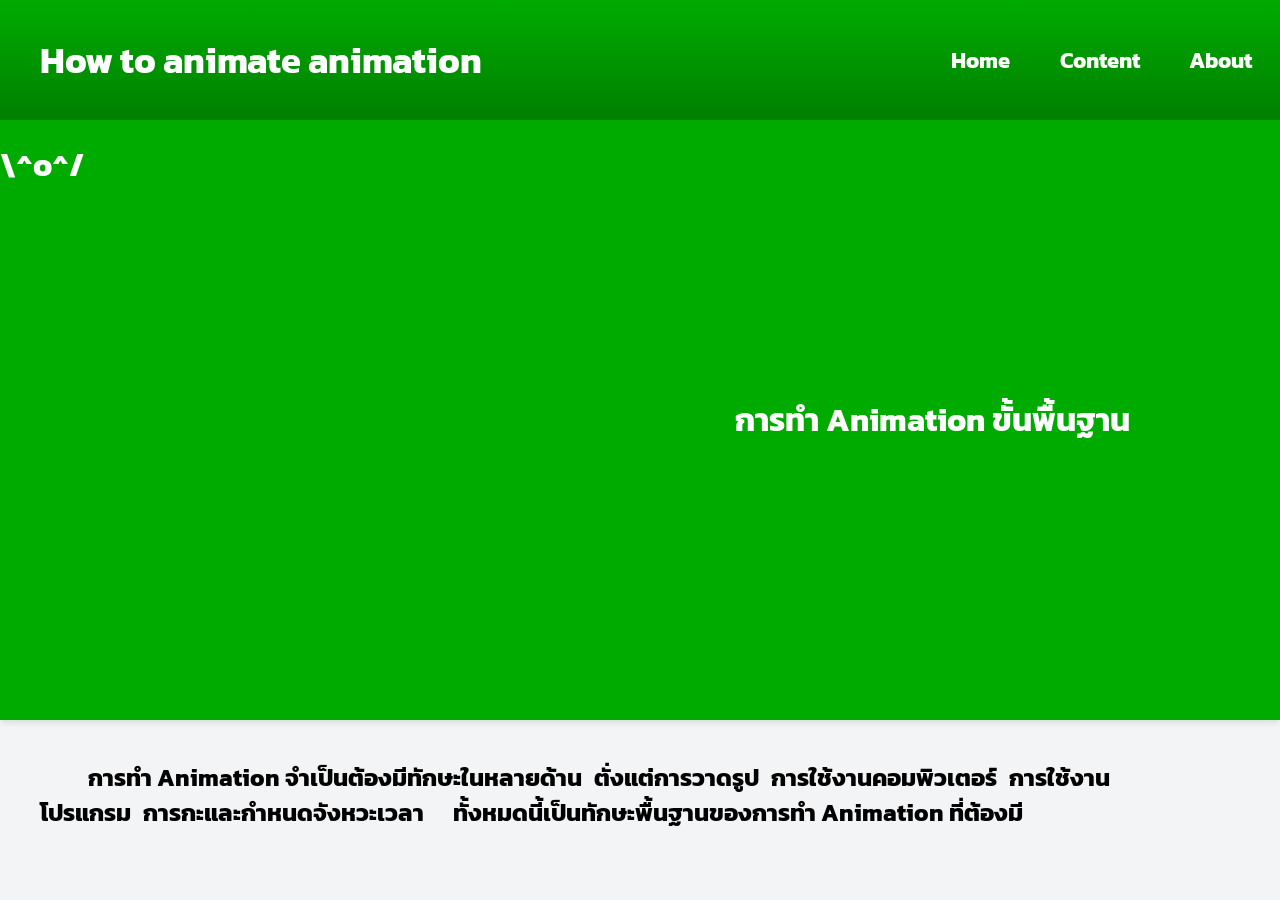
==== index.html @ 6f966a9c "Add files via upload" ====
<!DOCTYPE html>
<html lang="th">
<head>
    <meta charset="UTF-8">
    <meta name="viewport" content="width=device-width, initial-scale=1.0">
    <title>How to animate animation</title>
    <link href="https://fonts.googleapis.com/css2?family=Kanit:wght@300;400;600&display=swap" rel="stylesheet">

    <link rel="stylesheet" href="style.css">
</head>
<body>
    
    <header>
        <nav>
            <div class="logo">
                <h1>How to animate animation</h1>
            </div>
            <ul class="menu">
                <li><a class="home" href="#home">Home</a></li>
                <li><a class="about" href="content.html">Content</a></li>
                <li><a class="contact" href="about.html">About</a></li>
            </ul>
        </nav>

        <div class="header-content">
            <div class="gradient"></div>
            <div class="profile-pic" style="background-image: url('image/Adobe Animate.png');"></div>
            <h1>\^o^/</h1>
            <div class="title">
                <h1>การทำ Animation ขั้นพื้นฐาน</h1>
            </div>
        </div>
    </header>

    <div class="container">
        <div class="title2">
            <a><b>____</b>การทำ Animation จำเป็นต้องมีทักษะในหลายด้าน<b>_</b>ตั่งแต่การวาดรูป<b>_</b>การใช้งานคอมพิวเตอร์<b>_</b>การใช้งานโปรแกรม<b>_</b>การกะและกำหนดจังหวะเวลา<b>_ _</b>ทั้งหมดนี้เป็นทักษะพื้นฐานของการทำ Animation ที่ต้องมี</a>
        </div>

    </div>
</body>
</html>
---- style.css ----
html {
    scroll-behavior: smooth;
}

:root {
    --primary-color: #00AB00;
    --secondary-color: #f3f4f6;
    --text-color: #1f2937;
    --card-bg: #ffffff;
    --folder-color: #fbbf24;
}

body {
    font-family: 'Kanit', sans-serif;
    margin: 0;
    padding: 0;
    background-color: var(--secondary-color);
    color: var(--text-color);
}

nav {
    background: linear-gradient(to bottom, var(--primary-color), #008000);
    color: white;
    display: flex;
    justify-content: space-between;
    align-items: center;
}

.menu {
    display: flex;
    line-height: 4rem;
}

.menu li {
    list-style: none;
    width: 120px;
    text-align: center;
    position: relative;
}

.dropdown-menu ul li {
    width: 100%;
    height: auto !important;     /* ยกเลิกความสูงจากเมนูหลัก */
    line-height: normal !important; /* ยกเลิก line-height สูงๆ */
    margin: 0 !important;
}

.dropdown-menu ul li a:hover {
    background: #004600;
    width: 100%;
}

.dropdown-menu ul li a {
    display: block;
    padding: 12px 20px;
    color: #ffffff;
    font-size: 1rem;
    font-weight: 400;
    text-decoration: none;
    text-align: center;
    transition: background 0.2s ease;
}

.menu li:hover {
    background: #006000;
    width: 120px;
    height: 8.5rem;
    line-height: 8.8rem;
    margin-top: -1.5rem;
    margin-bottom: -1.5rem;
    transition: background 0.3s ease;
}

.menu a {
    font-size: 1.4rem;
    line-height: 5.5rem;
}

.dropdown-menu {
    background: #006000;
    min-width: 160px;
    position: absolute;
    top: 100%;                 /* วางต่อใต้ปุ่ม Menu ทันที */
    left: 50%;
    transform: translateX(-50%); /* จัดวางกึ่งกลางปุ่ม Menu */
    opacity: 0;
    visibility: hidden;
    z-index: 100;
    border-radius: 8px;        /* มุมโค้งมน */
    box-shadow: 0 10px 20px rgba(0, 0, 0, 0.25); /* เงาลอยนุ่มๆ */
    overflow: hidden;
    transition: all 0.25s ease-in-out; /* แอนิเมชันการแสดงผล */
    margin-top: 12px;           /* ระยะก่อนเด้งลงมา */
}

.dropdown-menu.show {
    opacity: 1 !important;
    visibility: visible !important;
    margin-top: 0px;            /* ขยับลงมาตำแหน่งจริงแบบนุ่มนวล */
}

.dropdown-menu ul {
    list-style: none;
    padding: 0;
    margin: 0;
}

.dropdown-menu li {
    width: 100%;
}

a {
    color: white;
    text-decoration: none;
    font-weight: bold;
}

.logo {
    font-size: 1.5rem;
    margin-left: 40px;
}

.header-content {
    background-color: var(--primary-color);
    color: white;
    width: 100%;
    height: 600px;
    text-align: center;
    grid-auto-flow: column;
    box-shadow: 0 4px 6px -1px rgba(0, 0, 0, 0.1);
    display: flex;
    flex-direction: row;
    justify-content: space-between;
}

.title {
    display: flex;
    flex-direction: row;
    justify-content: center;
    align-items: center;
    margin-left: 500px;
    width: 100%;
}

.title a {
    color: var(--primary-color);
    text-decoration: none;
    font-weight: bold;
}

.title2 a b {
    color: #F3F4F6;
}

.title2 h2 b {
    color: #F3F4F6;
}

.title2 h1 b {
    color: #F3F4F6;
}

.gradient {
    float: left;
    width: 300px;
    height: 600px;
    background-image: linear-gradient(to left, var(--primary-color), transparent);
    position: absolute;
    margin-left: 300px;
    z-index: 1;
}

.profile-pic {
    float: left;
    width: 600px;
    height: 600px;
    position: absolute;
    background-size: cover;
}

.title2 {
    font-size: 1.5rem;
    margin-left: 40px;
    margin-top: 40px;
    margin-bottom: 40px;
    margin-right: 40px;
}

.title2 a {
    color: #000;
}

@media screen and (max-width: 2049px) {
    .title {
        flex-direction: column;
    }
}

@media screen and (max-width: 1007px) {
    .profile-pic {
        width: 100%;
        height: 80vw;
    }

    .gradient {
        width: 100%;
        height: 40vw;
        background-image: linear-gradient(to top, var(--primary-color), transparent);
        margin-left: 0px;
        margin-top: 40vw;
    }

    .header-content {
        height: 142vw;
        flex-direction: column;
    }

    .title {
        margin-left: 0px;
        margin-bottom: 10%;
    }
}

@media screen and (max-width: 1038px) {
    .logo {
        font-size: 1rem;
        margin-left: 40px;
    }

    .menu a {
    font-size: 1.2rem;
    line-height: 5.5rem;
    }

    .profile-pic {
        width: 100%;
        height: 80vw;
    }

    .gradient {
        width: 100%;
        height: 40vw;
        background-image: linear-gradient(to top, var(--primary-color), transparent);
        margin-left: 0px;
        margin-top: 40vw;
    }

    .header-content {
        height: 104vw;
        flex-direction: column;
    }

    .title {
        margin-left: 0px;
        margin-bottom: 10%;
    }
}

@media screen and (max-width: 777px) {
    .header-content {
        height: 100vw;
        flex-direction: column;
    }

    .title {
        margin-left: 0px;
        margin-bottom: 6%;
    }
}

@media screen and (max-width: 708px) {
    .title {
        margin-left: 0px;
        margin-bottom: 4%;
    }
}

@media screen and (max-width: 701px) {
    .menu a {
    font-size: 0.8rem;
    line-height: 5.5rem;
    }

    .logo {
        font-size: 0.8rem;
        margin-left: 40px;
    }

    .menu li {
        width: 100px;
    }

    .menu li:hover {
        width: 100px;
    }
}

@media screen and (max-width: 651px) {
    .menu li {
        width: 80px;
    }

    .menu li:hover {
        width: 80px;
    }

    .Profile-image {
        width: 350px;
        height: 200px;
    }
}

@media screen and (max-width: 637px) {
    .header-content {
        height: 101vw;
        flex-direction: column;
    }

    .title {
        margin-left: 0px;
        margin-bottom: 4%;
    }

    .Profile-image {
        width: 400px;
        height: 200px;
    }
}

@media screen and (max-width: 569px) {
    .Name {
        margin-left: 0px;
        margin-bottom: 10%;
    }

    .Profile-image {
        width: 550px;
        height: 200px;
    }

    .dropdown-menu ul li a:hover {
        background: #004600;
        width: 200%;
    }
}

@media screen and (max-width: 479px) {
    .Name {
        margin-left: 0px;
        margin-bottom: 4%;
    }
}

@media screen and (max-width: 465px) {
    .menu a {
    font-size: 0.6rem;
    line-height: 5.5rem;
    }

    .logo {
        font-size: 0.6rem;
        margin-left: 40px;
    }

    .menu li {
        width: 60px;
    }

    .menu li:hover {
        width: 60px;
    }

    .header-content {
        height: 170vw;
        flex-direction: column;
    }

    .title {
        font-size: 0.7rem;
        margin-left: 0px;
        margin-bottom: 4%;
    }

    .Profile {
        font-size: 1rem;
        margin-left: 20px;
    }
}

@media screen and (max-width: 369px) {
    .menu a {
    font-size: 0.3rem;
    line-height: 5.5rem;
    }

    .logo {
        font-size: 0.4rem;
        margin-left: 10px;
    }

    .menu li {
        width: 30px;
    }

    .menu li:hover {
        width: 30px;
    }

    .header-content {
        height: 200vw;
        flex-direction: column;
    }

    .title {
        font-size: 0.4rem;
        margin-left: 0px;
        margin-bottom: 4%;
    }
}
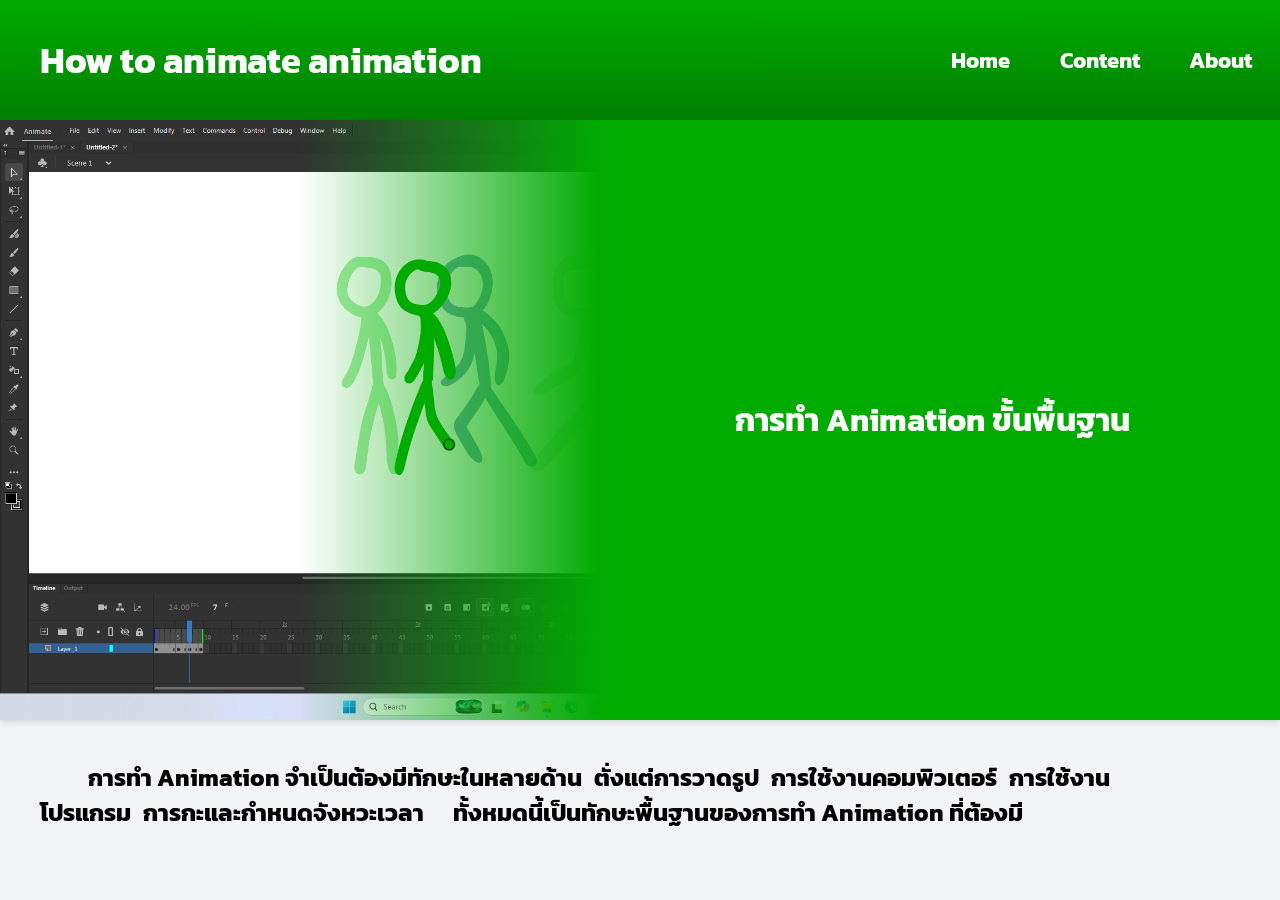
==== commit 50e10cbd: "Add favicon link to index.html Added a favicon link to the HTML head." ====
--- a/index.html
+++ b/index.html
@@ -7,6 +7,8 @@
     <link href="https://fonts.googleapis.com/css2?family=Kanit:wght@300;400;600&display=swap" rel="stylesheet">
 
     <link rel="stylesheet" href="style.css">
+
+    <link rel="icon" type="image/png" href="Nonin-icon.png">
 </head>
 <body>
     
@@ -39,4 +41,4 @@
 
     </div>
 </body>
-</html>+</html>
